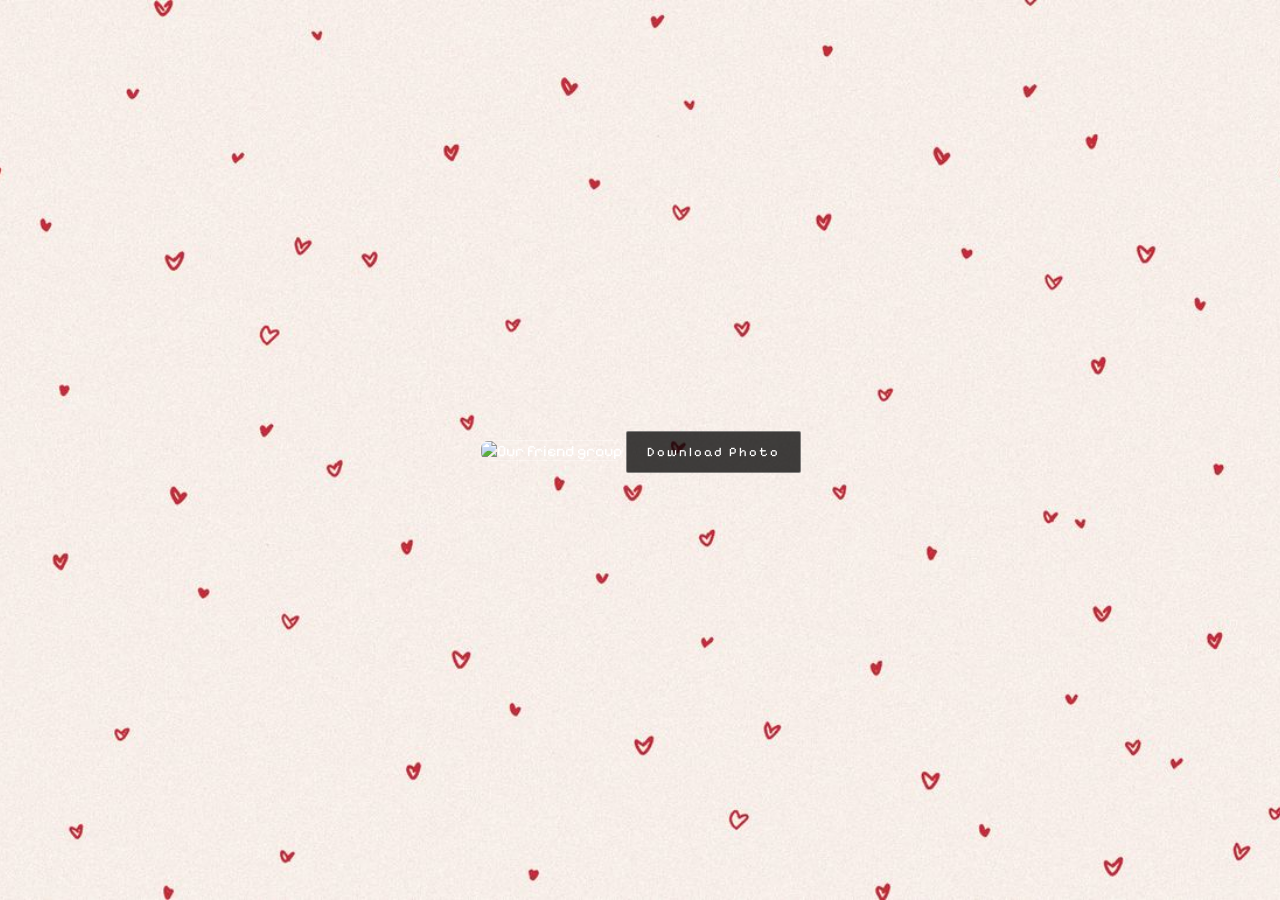
==== final.html @ bbdd5338 "bb" ====
<!doctype html>
<html lang="en">
<head>
  <meta charset="UTF-8" />
  <meta name="viewport" content="width=device-width, initial-scale=1.0" />
  <title>Neko Clan Games - The End</title>

  <link rel="preconnect" href="https://fonts.googleapis.com">
  <link rel="preconnect" href="https://fonts.gstatic.com" crossorigin>
  <link href="https://fonts.googleapis.com/css2?family=Pixelify+Sans:wght@400..700&display=swap" rel="stylesheet">

  <link rel="stylesheet" href="css/style.css" />
</head>
<body class="bg-final">

  <div class="card-container">
    <div class="card">
      <img src="assets/friends-photo.jpg" alt="Our friend group" class="final-photo" />

      <a href="assets/friends-photo.jpg" download class="download-btn">Download Photo</a>
    </div>
  </div>

</body>
</html>
---- css/style.css ----
body {
  margin: 0;
  height: 100vh;
  display: flex;
  justify-content: center;
  align-items: center;
  background-image: url("../assets/heart-bg.jpg");
  background-size: cover;
  background-position: center;
  background-repeat: no-repeat;
  font-family: "Pixelify Sans", monospace;
  color: #ffffff;
}

.card-container {
  display: flex;
  justify-content: center;
  align-items: center;
  width: 100%;
  padding: 20px;
}


.card {
  background: transparent;
  border: none;
  box-shadow: none;
  padding: 0;
  max-width: 500px;
  width: 100%;
  text-align: center;
}

h1 {
  display: block;
  background: none;
  border: none;
  padding: 0;
  font-size: 28px;
  margin: 0 0 20px 0;
  color: #1a1a1a;
  letter-spacing: 8px;
  text-transform: uppercase;
  font-weight: 700;
  text-shadow: 0 1px 3px rgba(255, 255, 255, 0.6);
  font-weight: 700;
  -webkit-text-stroke: 1.5px #1a1a1a;
  text-shadow: 
    0 1px 3px rgba(255, 255, 255, 0.6),
    0.5px 0.5px 0 #1a1a1a,
    -0.5px -0.5px 0 #1a1a1a;
}

.subtitle {
  font-size: 26px;
  letter-spacing: 4px;
  color: rgba(255, 255, 255, 0.9);
  margin-bottom: 20px;
  text-shadow: 0 1px 3px rgba(0, 0, 0, 0.6);
}

.input-group {
  display: flex;
  gap: 12px;
  justify-content: center;
}


input[type="text"] {
  background: rgba(0, 0, 0, 0.75);
  border: 1px solid rgba(255, 255, 255, 0.35);
  border-radius: 2px;
  padding: 12px 18px;
  font-size: 14px;
  font-family: inherit;
  letter-spacing: 2px;
  color: #ffffff;
  outline: none;
  width: 220px;
  transition: border-color 0.2s ease, background 0.2s ease;
}

input[type="text"]::placeholder {
  color: rgba(255, 255, 255, 0.4);
  text-transform: lowercase;
}

input[type="text"]:focus {
  border-color: rgba(255, 255, 255, 0.7);
  background: rgba(0, 0, 0, 0.9);
}


button {
  background: rgba(0, 0, 0, 0.75);
  border: 1px solid rgba(255, 255, 255, 0.35);
  border-radius: 2px;
  padding: 12px 20px;
  font-size: 13px;
  font-family: inherit;
  letter-spacing: 2px;
  color: #ffffff;
  cursor: pointer;
  transition: border-color 0.2s ease, background 0.2s ease;
}

button:hover {
  border-color: #ffffff;
  background: rgba(0, 0, 0, 0.9);
}

button:active {
  transform: translateY(1px);
}

.message {
  margin-top: 20px;
  margin-bottom: 0;
  font-size: 13px;
  letter-spacing: 1px;
  min-height: 20px;
}

.message.error {
  color: #f87171;
}

.message.success {
  color: #4ade80;
}

/* Grid of player buttons */
.player-select {
  display: grid;
  grid-template-columns: repeat(2, 1fr);
  gap: 12px;
  margin-top: 10px;
}

.player-btn {
  background: rgba(0, 0, 0, 0.75);
  border: 1px solid rgba(255, 255, 255, 0.35);
  border-radius: 2px;
  padding: 14px 10px;
  font-size: 14px;
  font-family: inherit;
  letter-spacing: 2px;
  color: #ffffff;
  cursor: pointer;
  transition: border-color 0.2s ease, background 0.2s ease;
}

.player-btn:hover {
  border-color: #ffffff;
  background: rgba(0, 0, 0, 0.9);
}

.player-btn:active {
  transform: translateY(1px);
}

/* Guest button — slightly dimmer, but sits normally in the grid now */
.guest-btn {
  background: rgba(0, 0, 0, 0.75);
  border: 1px solid rgba(255, 255, 255, 0.35);
  color: #ffffff;
}

.guest-btn:hover {
  background: rgba(0, 0, 0, 0.9);
  border-color:  #ffffff;
}

body {
  margin: 0;
  height: 100vh;
  display: flex;
  justify-content: center;
  align-items: center;
  background-size: cover;
  background-position: center;
  background-repeat: no-repeat;
  font-family: "Pixelify Sans", monospace;
  color: #ffffff;
}

body.bg-guest-1 {
  background-image: url("../assets/minecraft.png");
}

body.bg-guest-2 {
  background-image: url("../assets/minecraft2.png");
}

body.bg-guest-3 {
  background-image: url("../assets/minecraft3.png");
}

body.bg-guest-4 {
  background-image: url("../assets/minecraft4.png");
}

body.bg-guest-5 {
  background-image: url("../assets/minecraft5.png");
}


.underline-hint {
  text-decoration: underline;
  text-underline-offset: 4px;
}

body.bg-meowdy {
  background-image: url("../assets/cats.jpg");
  background-position: center bottom;
}

body.bg-gh0st { background-image: url("../assets/cat2.png"); }
body.bg-ieme { background-image: url("../assets/cat3.jpg"); }
body.bg-recal { background-image: url("../assets/cat4.jpg"); }
body.bg-doodles { background-image: url("../assets/cat5.jpg"); }

body.bg-finished {
  background-image: url("../assets/finished.png");
}

.puzzle-image {
  max-width: 100%;
  border-radius: 6px;
  margin: 10px 0;
}

.secret-entry {
  display: flex;
  justify-content: center;
  gap: 10px;
  margin-top: 80px;
}

.secret-entry input[type="text"] {
  background: rgba(0, 0, 0, 0.75);
  border: 1px solid rgba(255, 255, 255, 0.35);
  border-radius: 2px;
  padding: 12px 18px;
  font-size: 14px;
  font-family: inherit;
  letter-spacing: 2px;
  color: #ffffff;
  outline: none;
  width: 220px;
}

.secret-entry input[type="text"]:focus {
  border-color: rgba(255, 255, 255, 0.7);
  background: rgba(0, 0, 0, 0.9);
}

.secret-entry button {
  background: rgba(0, 0, 0, 0.75);
  border: 1px solid rgba(255, 255, 255, 0.35);
  border-radius: 2px;
  padding: 12px 20px;
  font-size: 13px;
  font-family: inherit;
  letter-spacing: 2px;
  color: #ffffff;
  cursor: pointer;
}

.secret-entry button:hover {
  border-color: #ffffff;
  background: rgba(0, 0, 0, 0.9);
}

body.bg-final {
  background-image: url("../assets/heart-bg.jpg");
}

.final-photo {
  max-width: 100%;
  border-radius: 8px;
  margin: 20px 0;
  border: 1px solid rgba(255, 255, 255, 0.3);
}

.download-btn {
  display: inline-block;
  background: rgba(0, 0, 0, 0.75);
  border: 1px solid rgba(255, 255, 255, 0.35);
  border-radius: 2px;
  padding: 12px 20px;
  font-size: 13px;
  font-family: inherit;
  letter-spacing: 2px;
  color: #ffffff;
  text-decoration: none;
  cursor: pointer;
  transition: border-color 0.2s ease, background 0.2s ease;
}

.download-btn:hover {
  border-color: #ffffff;
  background: rgba(0, 0, 0, 0.9);
}
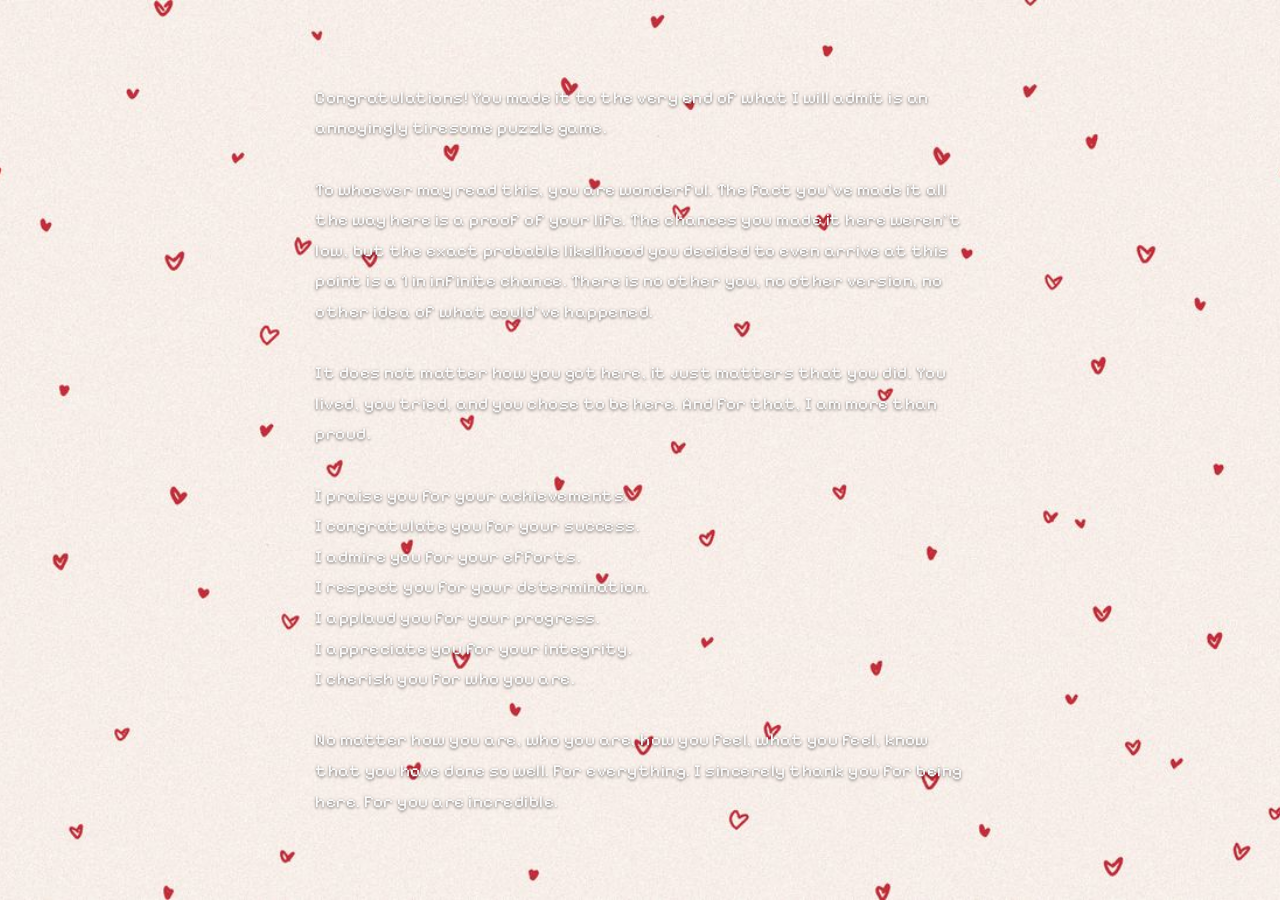
==== commit 51722b15: "k" ====
--- a/final.html
+++ b/final.html
@@ -3,7 +3,7 @@
 <head>
   <meta charset="UTF-8" />
   <meta name="viewport" content="width=device-width, initial-scale=1.0" />
-  <title>Neko Clan Games - The End</title>
+  <title>Neko Clan Games</title>
 
   <link rel="preconnect" href="https://fonts.googleapis.com">
   <link rel="preconnect" href="https://fonts.gstatic.com" crossorigin>
@@ -13,13 +13,15 @@
 </head>
 <body class="bg-final">
 
+  <audio id="finalMusic" src="assets/final-music.mp3" autoplay loop style="display: none;"></audio>
+
+
   <div class="card-container">
-    <div class="card">
-      <img src="assets/friends-photo.jpg" alt="Our friend group" class="final-photo" />
-
-      <a href="assets/friends-photo.jpg" download class="download-btn">Download Photo</a>
+    <div class="card final-card">
+      <p class="final-text" id="finalText">Loading...</p>
     </div>
   </div>
 
+  <script src="js/final.js"></script>
 </body>
 </html>
--- a/css/style.css
+++ b/css/style.css
@@ -276,29 +276,16 @@
   background-image: url("../assets/heart-bg.jpg");
 }
 
-.final-photo {
-  max-width: 100%;
-  border-radius: 8px;
-  margin: 20px 0;
-  border: 1px solid rgba(255, 255, 255, 0.3);
-}
-
-.download-btn {
-  display: inline-block;
-  background: rgba(0, 0, 0, 0.75);
-  border: 1px solid rgba(255, 255, 255, 0.35);
-  border-radius: 2px;
-  padding: 12px 20px;
-  font-size: 13px;
-  font-family: inherit;
-  letter-spacing: 2px;
-  color: #ffffff;
-  text-decoration: none;
-  cursor: pointer;
-  transition: border-color 0.2s ease, background 0.2s ease;
-}
-
-.download-btn:hover {
-  border-color: #ffffff;
-  background: rgba(0, 0, 0, 0.9);
-}
+.final-card {
+  max-width: 650px;
+}
+
+.final-text {
+  font-size: 17px;
+  letter-spacing: 0.5px;
+  line-height: 1.8;
+  color: rgba(255, 255, 255, 0.95);
+  text-shadow: 0 1px 3px rgba(0, 0, 0, 0.6);
+  white-space: pre-line;
+  text-align: left;
+}
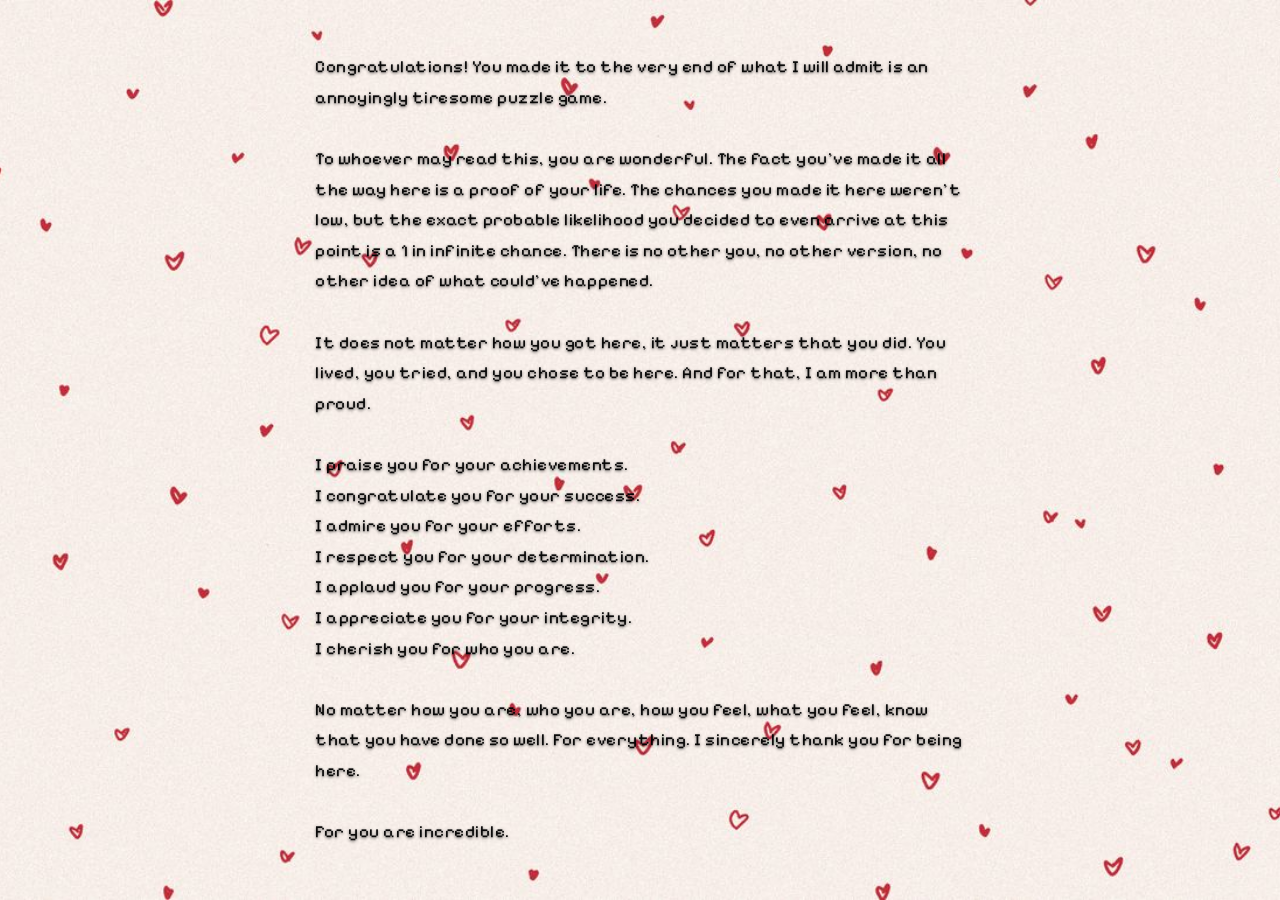
==== commit a3a0c679: "vv" ====
--- a/final.html
+++ b/final.html
@@ -13,7 +13,7 @@
 </head>
 <body class="bg-final">
 
-  <audio id="finalMusic" src="assets/final-music.mp3" autoplay loop style="display: none;"></audio>
+  <audio id="finalMusic" src="assets/13 - Heisoku no Kakudai.mp3" autoplay loop style="display: none;"></audio>
 
 
   <div class="card-container">
--- a/css/style.css
+++ b/css/style.css
@@ -284,7 +284,7 @@
   font-size: 17px;
   letter-spacing: 0.5px;
   line-height: 1.8;
-  color: rgba(255, 255, 255, 0.95);
+  color: rgba(0, 0, 0, 0.95);
   text-shadow: 0 1px 3px rgba(0, 0, 0, 0.6);
   white-space: pre-line;
   text-align: left;
